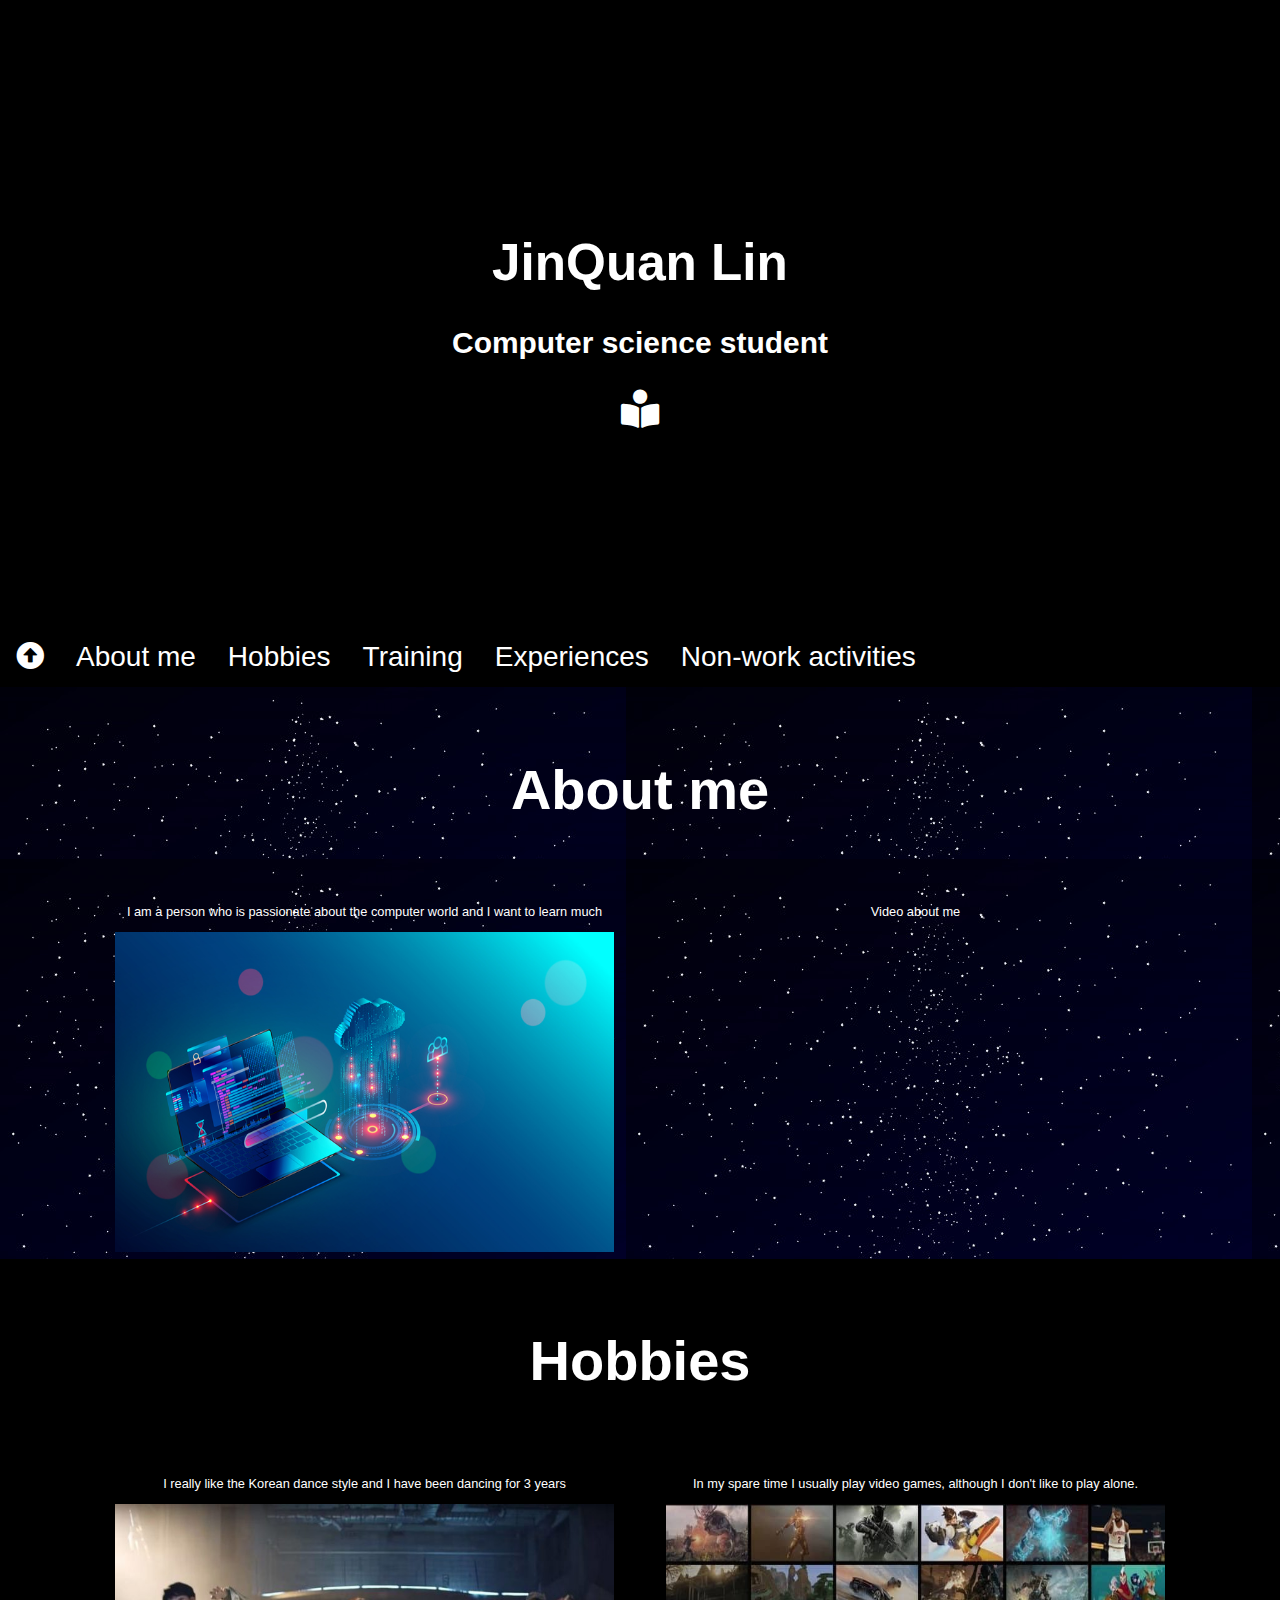
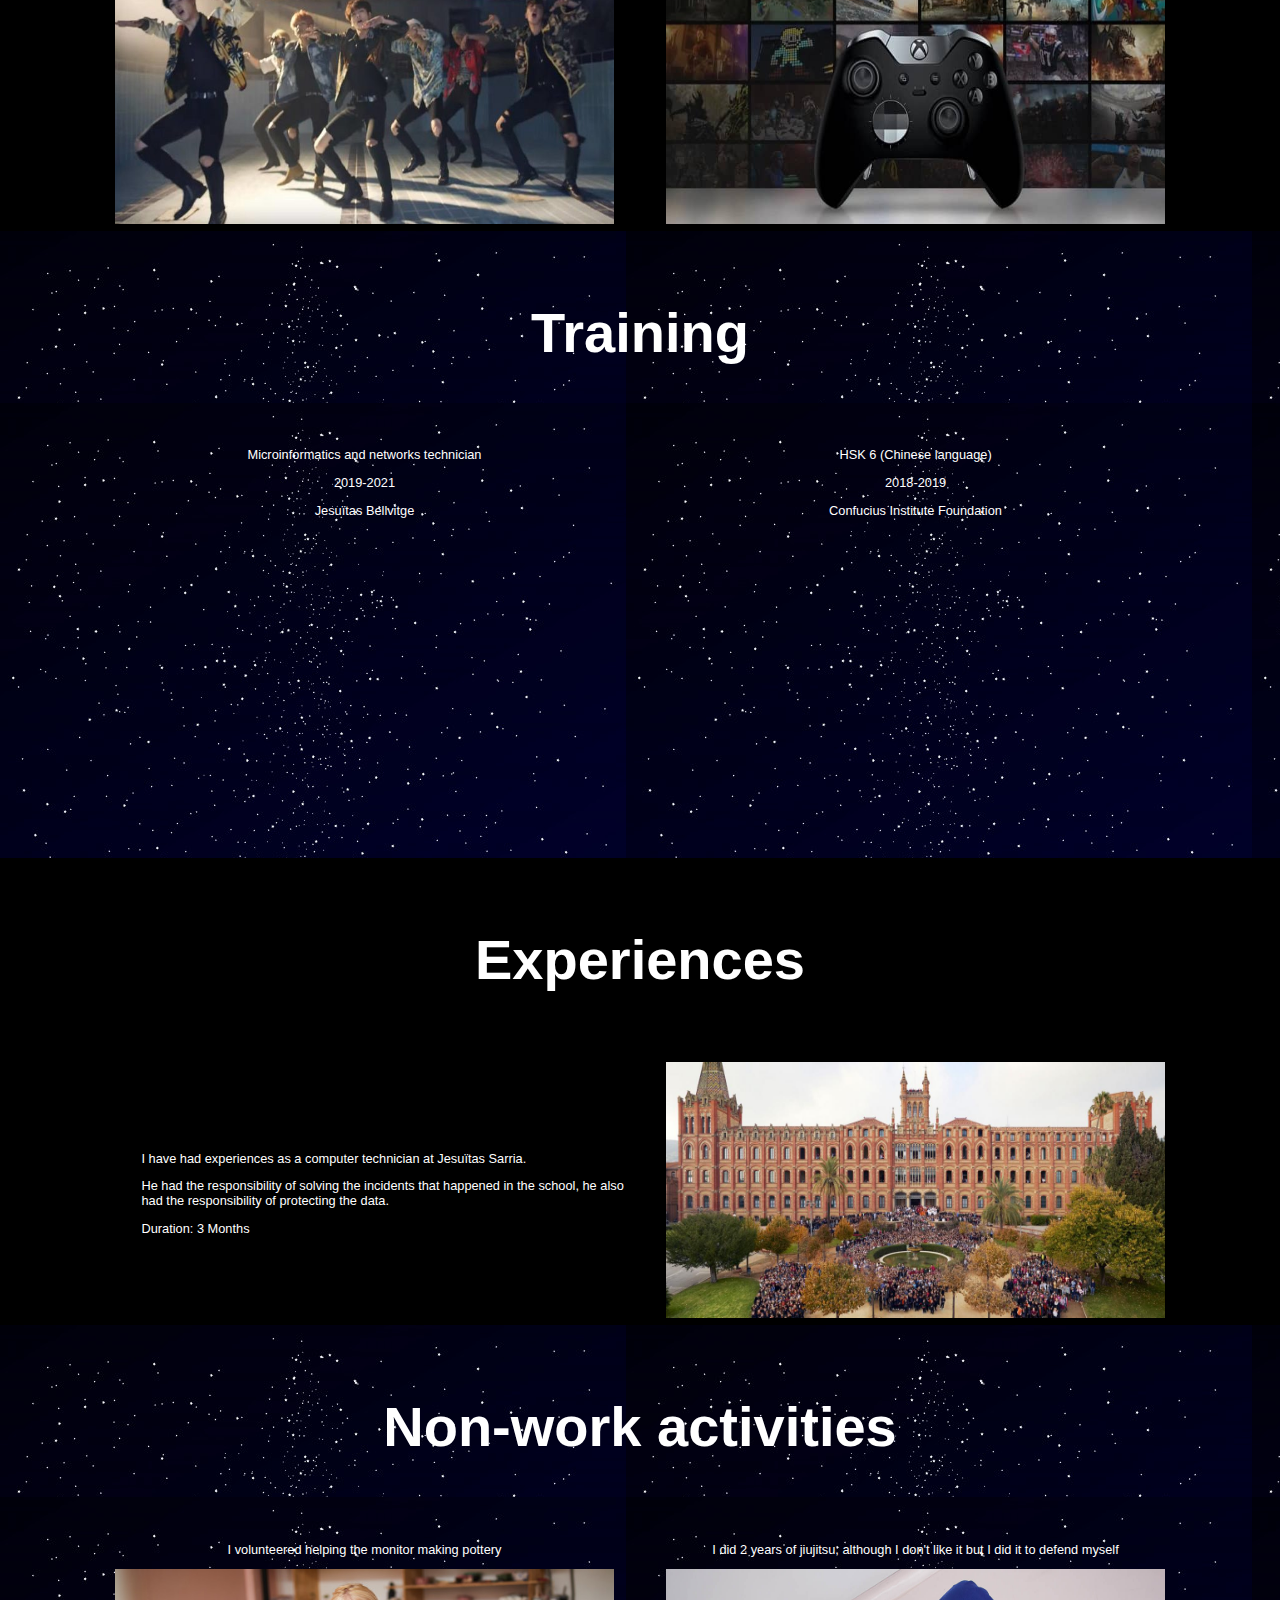
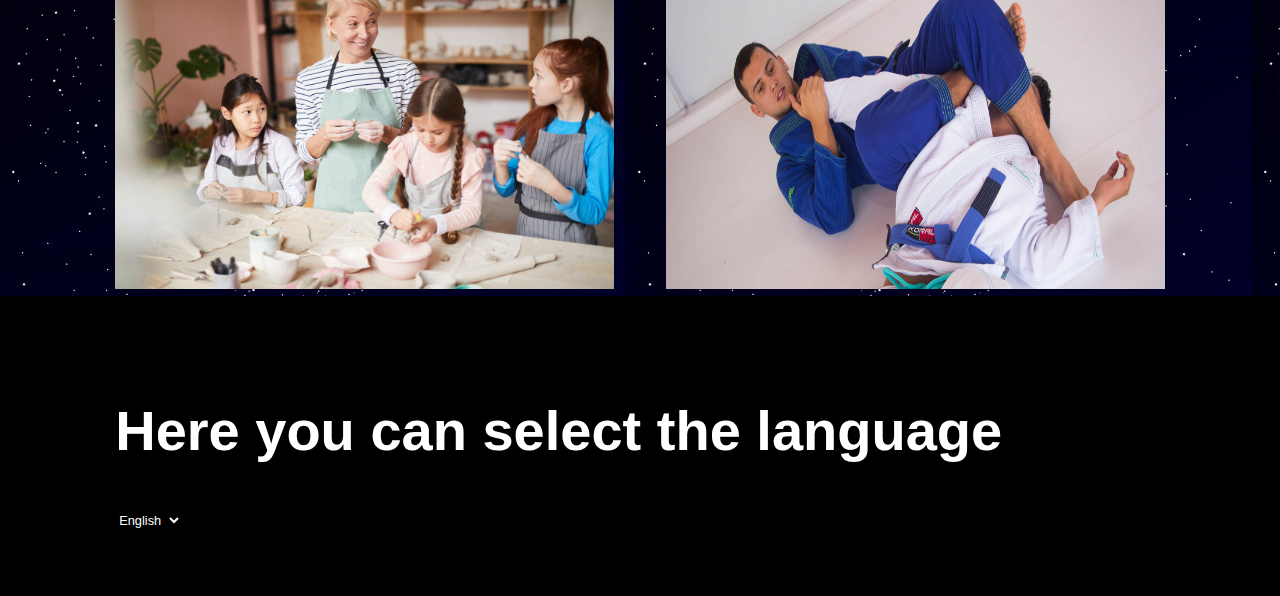
==== en/index.html @ cb186760 "6/5/2021" ====
<!DOCTYPE html>
<html lang="en">

<head>
    <link rel="stylesheet" href="../css/style.css">
    <link rel="stylesheet" href="../fontawesome/css/all.css">
    <meta charset="UTF-8">
    <meta http-equiv="X-UA-Compatible" content="IE=edge">
    <meta name="viewport" content="width=device-width, initial-scale=1.0">
    <script src="../js/codigo.js"></script>
    <link rel="shortcut icon" href="../img/imagen icono.png">
    <title>Curriculum</title>
</head>

<body>
    <div class="row padding-all" id="header">
        <div class="header">
            <h1>JinQuan Lin</h1>
            <h3>Computer science student</h3>
            <i class="fas fa-book-reader"></i>
        </div>
    </div>
    <ul>
        <li><a class="active" href="#header"><i class="fas fa-arrow-alt-circle-up"></i></a></li>
        <li><a href="#section1">About me</a></li>
        <li><a href="#section2">Hobbies</a></li>
        <li><a href="#section3">Training</a></li>
        <li><a href="#section4">Experiences</a></li>
        <li><a href="#section5">Non-work activities</a></li>
    </ul>
    <div class="row flex padding-all" id="section1">
        <div class="column1">
            <h1>About me</h1>
        </div>
    </div>
    <div class="row flex padding-all" id="section1">
        <div class="column2">
            <p>I am a person who is passionate about the computer world and I want to learn much</p>
            <img src="../img/column2.jpg" alt="Portatil con coneciones red y con estadistica">
        </div>
        <div class="column-extra3">
            <p>Video about me</p>
            <iframe width="100%" height="100%" src="https://www.youtube.com/embed/conkYvwf-R4" title="YouTube video player" frameborder="0" allow="accelerometer; autoplay; clipboard-write; encrypted-media; gyroscope; picture-in-picture" allowfullscreen></iframe>
        </div>
    </div>
    <div class="row padding-all" id="section2">
        <div class="column3">
            <h1>Hobbies</h1>
        </div>
    </div>
    <div class="row padding-all" id="section2">
        <div class="column4">
            <p>I really like the Korean dance style and I have been dancing for 3 years</p>
            <img src="../img/column4-1.jpg" alt="Personas bailando">
        </div>
        <div class="column-extra2">
            <p>In my spare time I usually play video games, although I don't like to play alone.</p>
            <img src="../img/column4-2.jpg" alt="Mando y fondo de juego">
        </div>
    </div>
    <div class="row padding-all" id="section3">
        <div class="column5">
            <h1>Training</h1>
        </div>
    </div>
    <div class="row padding-all" id="section3">
        <div class="column6">
            <p>Microinformatics and networks technician</p>
            <p>2019-2021</p>
            <p>Jesuïtas Bellvitge</p>
            <iframe src="https://www.google.com/maps/embed?pb=!1m18!1m12!1m3!1d2995.1133705573866!2d2.1050974154246163!3d41.34988947926769!2m3!1f0!2f0!3f0!3m2!1i1024!2i768!4f13.1!3m3!1m2!1s0x12a498d64bd023fd%3A0x26089fc39cb352a3!2sCentro%20de%20Estudios%20Joan%20XXIII!5e0!3m2!1ses!2ses!4v1619547331069!5m2!1ses!2ses"
                width="100%" height="100%" style="border:0;" allowfullscreen="" loading="lazy"></iframe>
        </div>
        <div class="column-extra1">
            <p>HSK 6 (Chinese language)</p>
            <p>2018-2019</p>
            <p>Confucius Institute Foundation</p>
            <iframe src="https://www.google.com/maps/embed?pb=!1m18!1m12!1m3!1d1779.9825543794273!2d2.166922103546625!3d41.38360215864422!2m3!1f0!2f0!3f0!3m2!1i1024!2i768!4f13.1!3m3!1m2!1s0x12a4a28ba73af2df%3A0xcb221d647da743d0!2sFundaci%C3%B3n%20Instituto%20Confucio!5e0!3m2!1ses!2ses!4v1619547407084!5m2!1ses!2ses"
                width="100%" height="100%" style="border:0;" allowfullscreen="" loading="lazy"></iframe>
        </div>
    </div>
    <div class="row padding-all" id="section4">
        <div class="column7">
            <h1>Experiences</h1>
        </div>
    </div>
    <div class="row flex padding-all" id="section4">
        <div class="column8">
            <p>I have had experiences as a computer technician at Jesuïtas Sarria.</p>
            <p>He had the responsibility of solving the incidents that happened in the school, he also had the responsibility of protecting the data.</p>
            <p>Duration: 3 Months</p>
        </div>
        <div class="column8">
            <img src="../img/column8.jpg" alt="Edificio de Jesuïtas Sarria">
        </div>
    </div>
    <div class="row padding-all" id="section5">
        <div class="column9">
            <h1>Non-work activities</h1>
        </div>
    </div>
    <div class="row flex padding-all" id="section5">
        <div class="column10">
            <p>I volunteered helping the monitor making pottery</p>
            <img src="../img/column10-1.jpg" alt="Abuela enseñando a niñas hacer cerámica">
        </div>
        <div class="column11">
            <p>I did 2 years of jiujitsu, although I don't like it but I did it to defend myself</p>
            <img src="../img/column10-2.jpg" alt="Arte marcial balasileña">
        </div>
    </div>
    <div class="row padding-all" id="section6">
        <div class="column12">
            <h1> Here you can select the language</h1>
            <select name="language" id="language" onchange="language()">
                <option value="ES" selected>English</option>
                <option value="EN">Spanish</option>
            </select>
        </div>
    </div>
</body>

</html>
---- css/style.css ----
* {
    box-sizing: border-box;
    /* font */
    font-family: "Averta CY", sans-serif;
}

body {
    margin: 0;
}


/* Desprazamiento suave*/

html {
    scroll-behavior: smooth;
}


/* Clear floats after the columns */

.row:after {
    content: "";
    display: table;
    clear: both;
}


/*padding*/

.padding-all {
    padding-left: 9vw;
    padding-right: 9vw;
    padding-top: 2.5vw;
}


/*Flex*/

.flex {
    display: flex;
    align-items: center;
    align-content: center;
}

.header {
    text-align: center;
    font-size: 2vw;
}

#header {
    padding-left: 10vw;
    padding-top: 15.5vw;
    padding-bottom: 15.5vw;
    padding-right: 10vw;
    background-color: black;
    color: white;
}


/*column*/

.column1 {
    width: 100%;
    float: left;
}

.column2 {
    width: 50%;
    float: left;
    text-align: center;
}

.column-extra3 {
    width: 50%;
    float: left;
    text-align: center;
}

.column3 {
    width: 100%;
    float: left;
}

.column4 {
    width: 50%;
    float: left;
    text-align: center;
}

.column-extra2 {
    width: 50%;
    float: left;
    text-align: center;
}

.column5 {
    width: 100%;
    float: left;
    text-align: center;
}

.column6 {
    width: 50%;
    float: left;
    text-align: center;
}

.column-extra1 {
    width: 50%;
    float: left;
    text-align: center;
}

.column7 {
    width: 100%;
    float: left;
    text-align: center;
}

.column8 {
    width: 50%;
    float: left;
}

.column9 {
    width: 100%;
    float: left;
    text-align: center;
}

.column10 {
    width: 50%;
    float: left;
    text-align: center;
}

.column11 {
    width: 50%;
    float: left;
    text-align: center;
}

.column12 {
    width: 100%;
    float: left;
}

.column1 h1,
.column3 h1 {
    text-align: center;
}

.column11 p {
    text-align: center;
}


/*section*/

#section1 {
    color: white;
    background-image: url(../img/background1.jpg);
}

#section2 {
    background-color: black;
    color: white;
}

#section3 {
    color: white;
    background-image: url(../img/background1.jpg)
}

#section4 {
    background-color: black;
    color: white;
}

#section5 {
    background-image: url(../img/background1.jpg);
    color: white;
}

#section6 {
    background-color: black;
    color: white;
    padding-top: 5%;
    padding-bottom: 5%;
}


/*Cambiador de idioma*/

#section6 select {
    background-color: black;
    color: white;
    border: black;
    font-size: 1vw;
}


/*tamaño de letras*/

#section1 p,
#section2 p,
#section3 p,
#section4 p,
#section5 p {
    font-size: 1vw;
}


/*texto paddin para que se ponga recto con las imagenes*/

.column2 p {
    padding-right: 5%;
}

.column-extra3 p {
    padding-left: 5%;
}

.column4 p {
    padding-right: 5%;
}

.column-extra2 p {
    padding-left: 5%;
}

.column6 p {
    padding-right: 5%;
}

.column-extra1 p {
    padding-left: 5%;
}

.column8 p {
    padding-left: 5%;
}

.column10 p {
    padding-right: 5%;
}

.column11 p {
    padding-left: 5%;
}


/*imgen*/

.header i {
    font-size: 3vw;
}

.column2 img {
    width: 100%;
    height: 25vw;
    padding-right: 5%;
}

.column-extra3 iframe {
    width: 100%;
    height: 25vw;
    padding-left: 5%;
}

.column4 img {
    width: 100%;
    height: 25vw;
    padding-right: 5%;
}

.column-extra2 img {
    width: 100%;
    height: 25vw;
    padding-left: 5%;
}

.column6 iframe {
    height: 25vw;
    padding-right: 5%;
}

.column-extra1 iframe {
    height: 25vw;
    padding-left: 5%;
}

.column8 img {
    width: 100%;
    height: 20vw;
    padding-left: 5%;
}

.column10 img {
    width: 100%;
    height: 25vw;
    padding-right: 5%;
}

.column11 img {
    width: 100%;
    height: 25vw;
    padding-left: 5%;
}


/*Menu de navegacion*/

body {
    font-size: 28px;
}

ul {
    list-style-type: none;
    margin: 0;
    padding: 0;
    overflow: hidden;
    background-color: black;
    position: -webkit-sticky;
    /* Safari */
    position: sticky;
    top: 0;
}

li {
    float: left;
}

li a {
    display: block;
    color: white;
    text-align: center;
    padding: 14px 16px;
    text-decoration: none;
}

li a:hover {
    background-color: gray;
}

.active {
    background-color: black;
}

@media screen and (max-width:750px) {
    .flex {
        display: block;
    }
    .padding-all {
        padding-left: 4vw;
        padding-right: 4vw;
    }
    .header {
        font-size: 5vw;
    }
    .header i {
        font-size: 6vw;
    }
    /* barra de navegacion*/
    li {
        font-size: 3.5vw;
    }
    /*Tamaño de texto*/
    .column1 h1 {
        font-size: 6vw;
    }
    .column3 h1 {
        font-size: 6vw;
    }
    .column5 h1 {
        font-size: 6vw;
    }
    .column7 h1 {
        font-size: 6vw;
    }
    .column9 h1 {
        font-size: 6vw;
    }
    .column12 h1 {
        font-size: 6vw;
    }
    #section6 select {
        font-size: 4vw;
    }
    .column12 {
        padding-bottom: 5vw;
    }
    /*Texto*/
    #section1 p,
    #section2 p,
    #section3 p,
    #section4 p,
    #section5 p {
        font-size: 4vw;
        padding-left: 0;
        padding-right: 0;
    }
    /* Columna*/
    .column2 {
        width: 100%;
    }
    .column3 {
        width: 100%;
    }
    .column4 {
        width: 100%;
    }
    .column5 {
        width: 100%;
    }
    .column6 {
        width: 100%;
    }
    .column7 {
        width: 100%;
    }
    .column8 {
        width: 100%;
    }
    .column9 {
        width: 100%;
    }
    .column10 {
        width: 100%;
    }
    .column11 {
        width: 100%;
    }
    .column12 {
        width: 100%;
    }
    .column-extra3 {
        width: 100%;
    }
    .column-extra1 {
        width: 100%;
    }
    .column-extra2 {
        width: 100%;
    }
    /*Tamaños y padding de imagen*/
    .column2 img {
        padding-left: 0%;
        padding-right: 0%;
        width: 100%;
        height: 45vw;
    }
    .column-extra3 iframe {
        padding-left: 0%;
        padding-right: 0%;
        width: 100%;
        height: 45vw;
    }
    .column4 img {
        padding-left: 0%;
        padding-right: 0%;
        width: 100%;
        height: 50vw;
    }
    .column-extra2 img {
        padding-left: 0%;
        padding-right: 0%;
        width: 100%;
        height: 45vw;
    }
    .column6 iframe {
        padding-left: 0%;
        padding-right: 0%;
        width: 100%;
        height: 50vw;
    }
    .column-extra1 iframe {
        padding-left: 0%;
        padding-right: 0%;
        width: 100%;
        height: 45vw;
    }
    .column8 img {
        padding-left: 0%;
        padding-right: 0%;
        width: 100%;
        height: 50vw;
    }
    .column10 img {
        padding-left: 0%;
        padding-right: 0%;
        width: 100%;
        height: 50vw;
    }
    .column11 img {
        padding-left: 0%;
        padding-right: 0%;
        width: 100%;
        height: 50vw;
    }
}
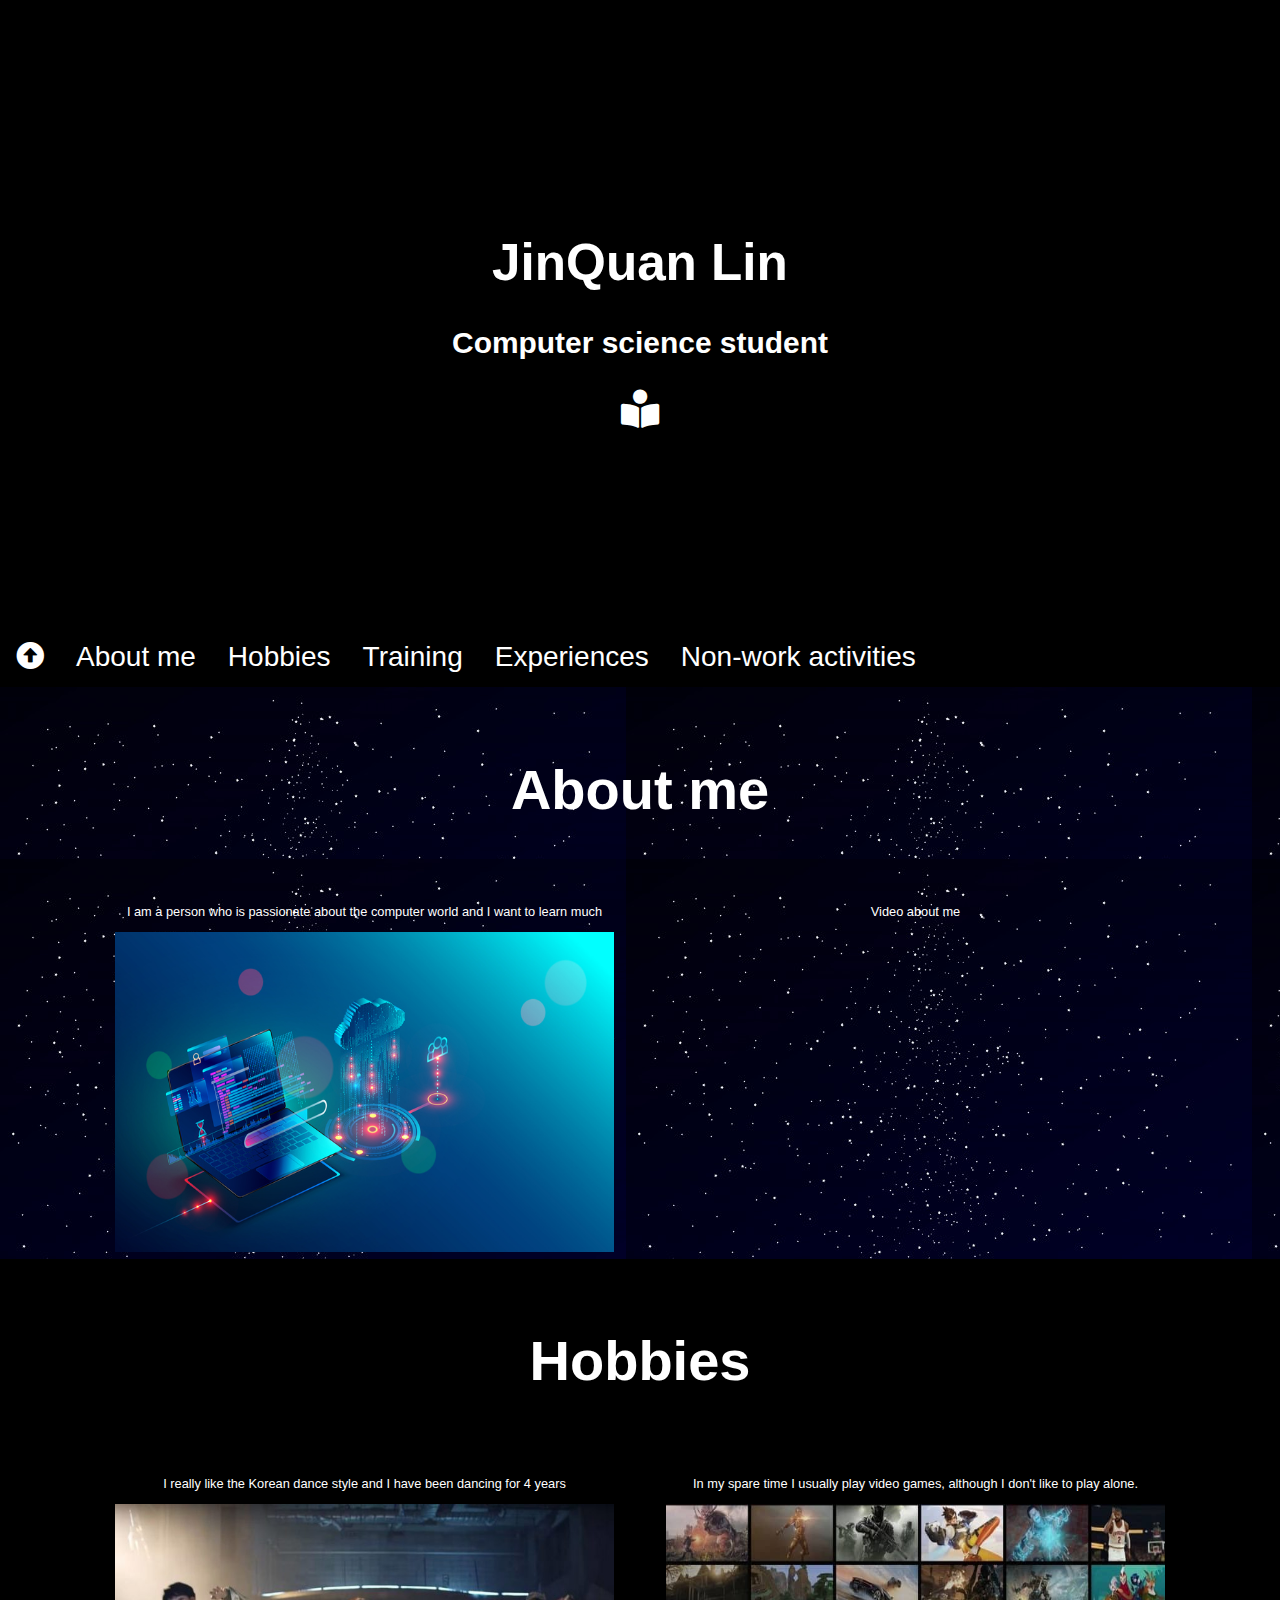
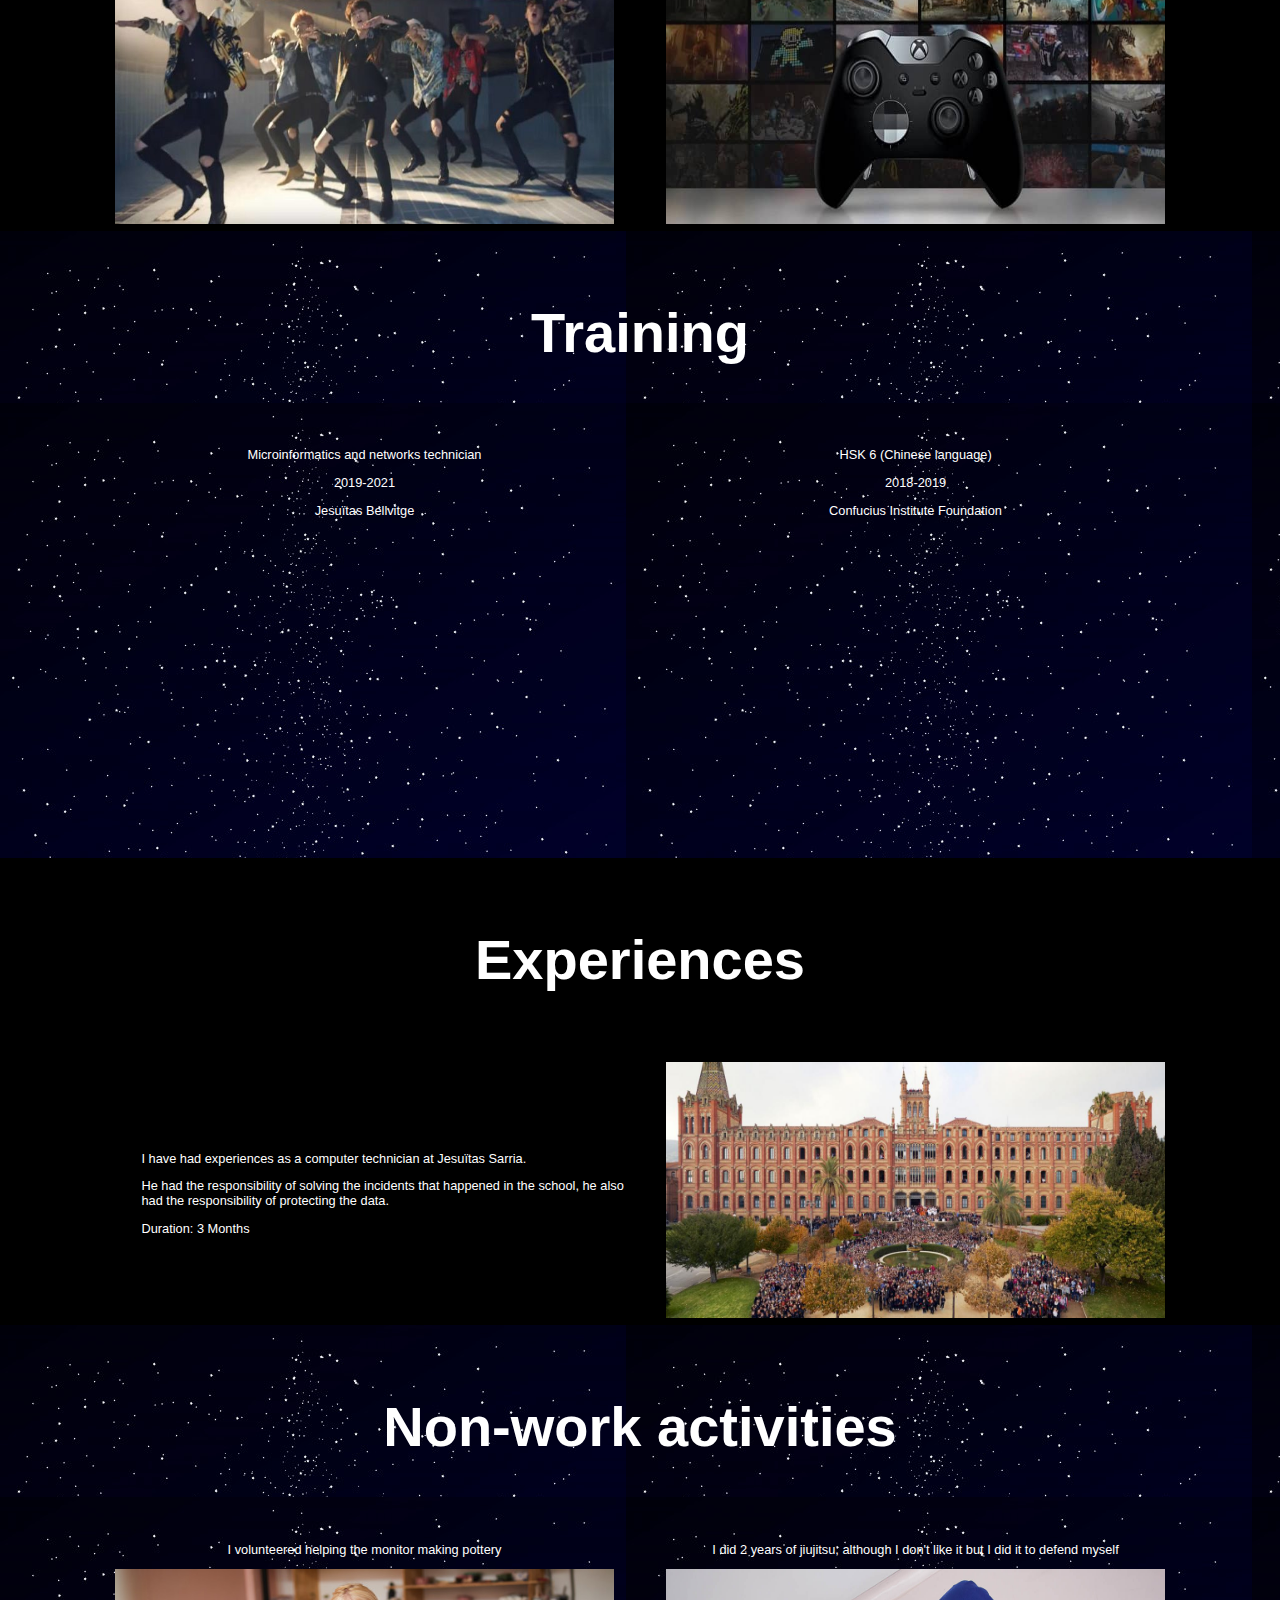
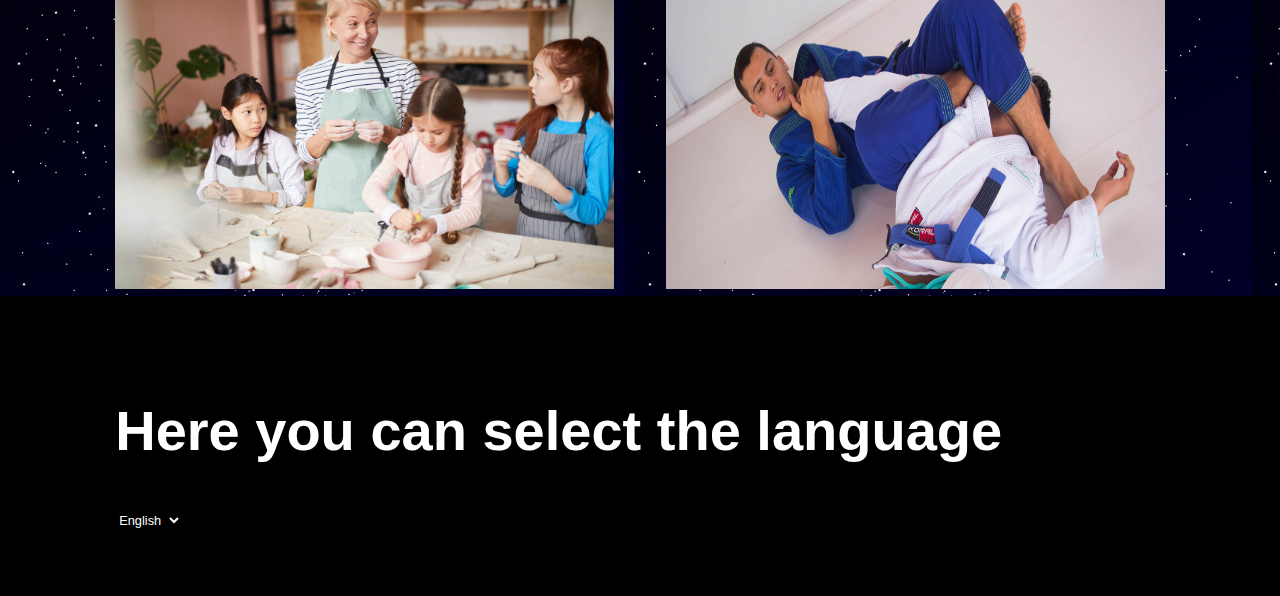
==== commit 43d8a491: "6/5/2021" ====
--- a/en/index.html
+++ b/en/index.html
@@ -50,7 +50,7 @@
     </div>
     <div class="row padding-all" id="section2">
         <div class="column4">
-            <p>I really like the Korean dance style and I have been dancing for 3 years</p>
+            <p>I really like the Korean dance style and I have been dancing for 4 years</p>
             <img src="../img/column4-1.jpg" alt="Personas bailando">
         </div>
         <div class="column-extra2">
@@ -113,8 +113,8 @@
         <div class="column12">
             <h1> Here you can select the language</h1>
             <select name="language" id="language" onchange="language()">
-                <option value="ES" selected>English</option>
-                <option value="EN">Spanish</option>
+                <option value="EN" selected>English</option>
+                <option value="ES">Spanish</option>
             </select>
         </div>
     </div>
--- a/css/style.css
+++ b/css/style.css
@@ -472,30 +472,30 @@
         padding-left: 0%;
         padding-right: 0%;
         width: 100%;
+        height: 45vw;
+    }
+    .column-extra1 iframe {
+        padding-left: 0%;
+        padding-right: 0%;
+        width: 100%;
+        height: 45vw;
+    }
+    .column8 img {
+        padding-left: 0%;
+        padding-right: 0%;
+        width: 100%;
         height: 50vw;
     }
-    .column-extra1 iframe {
-        padding-left: 0%;
-        padding-right: 0%;
-        width: 100%;
-        height: 45vw;
-    }
-    .column8 img {
+    .column10 img {
         padding-left: 0%;
         padding-right: 0%;
         width: 100%;
         height: 50vw;
     }
-    .column10 img {
+    .column11 img {
         padding-left: 0%;
         padding-right: 0%;
         width: 100%;
         height: 50vw;
     }
-    .column11 img {
-        padding-left: 0%;
-        padding-right: 0%;
-        width: 100%;
-        height: 50vw;
-    }
 }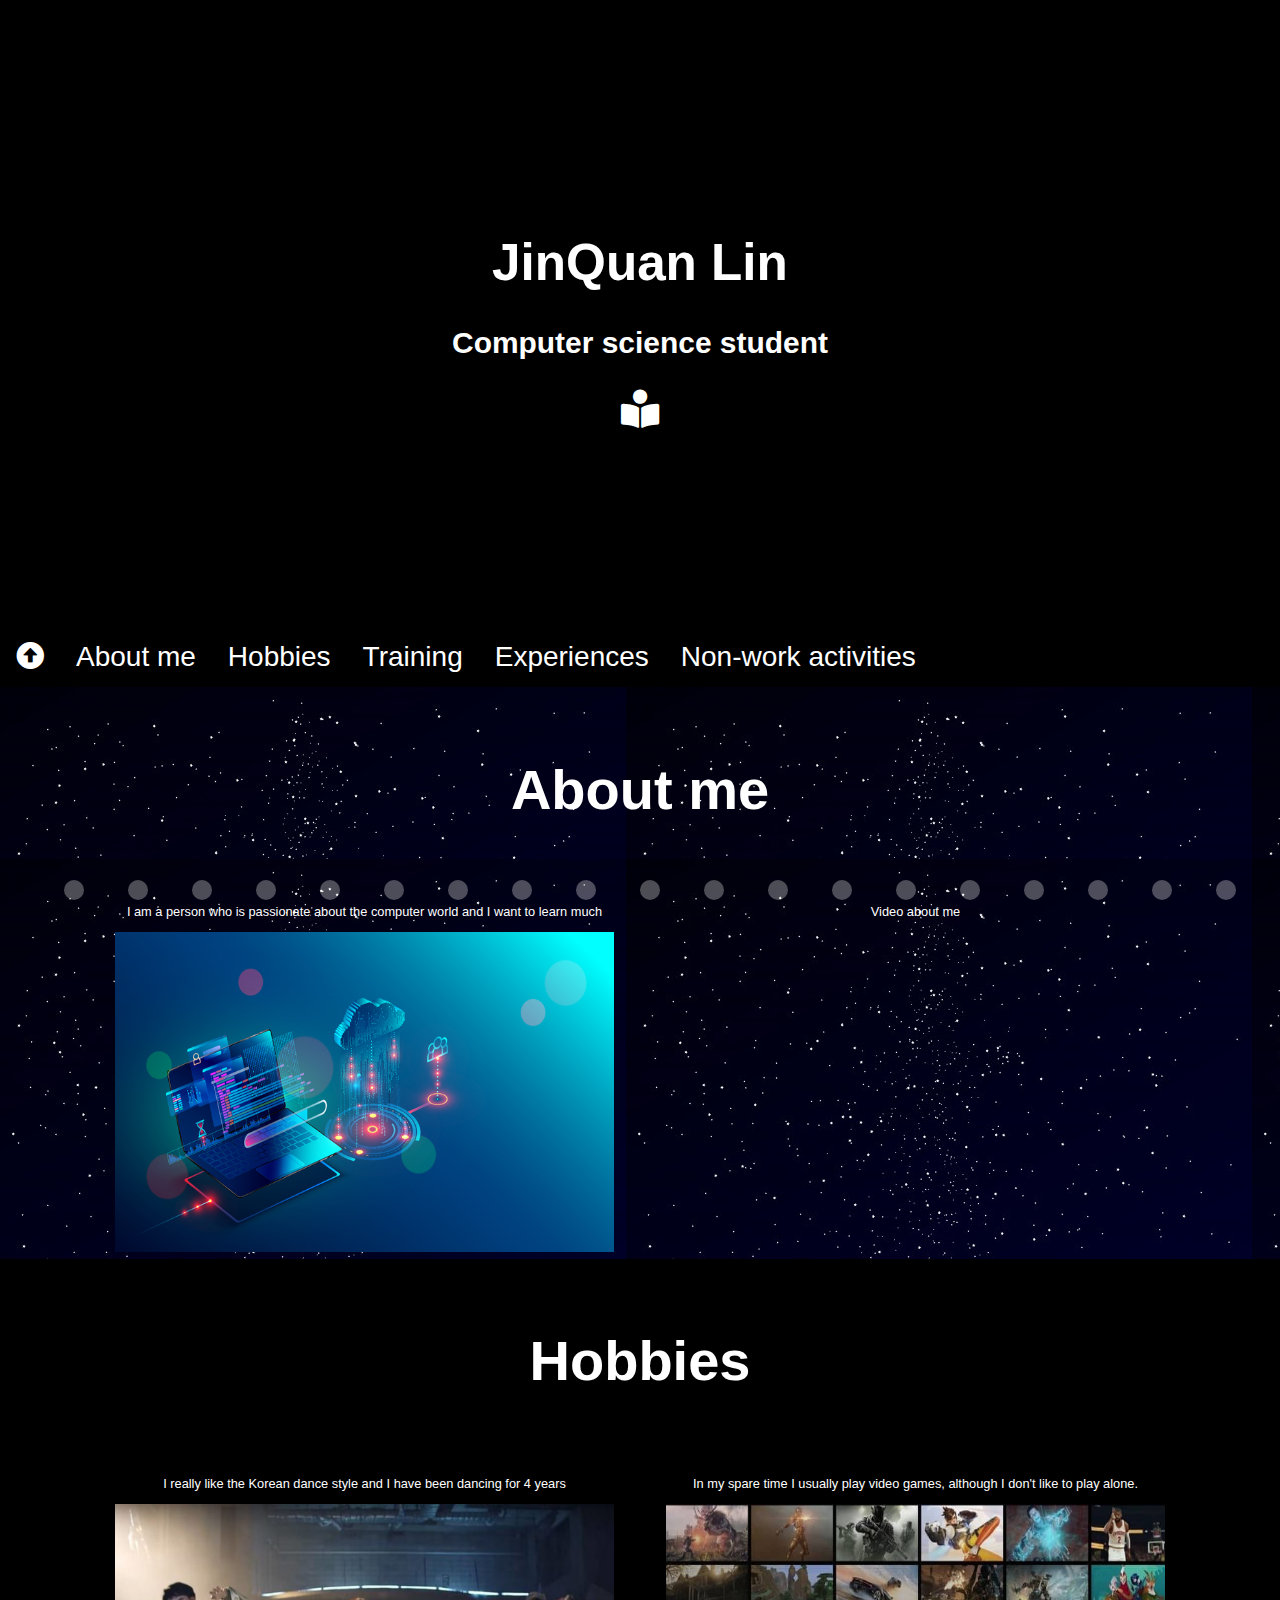
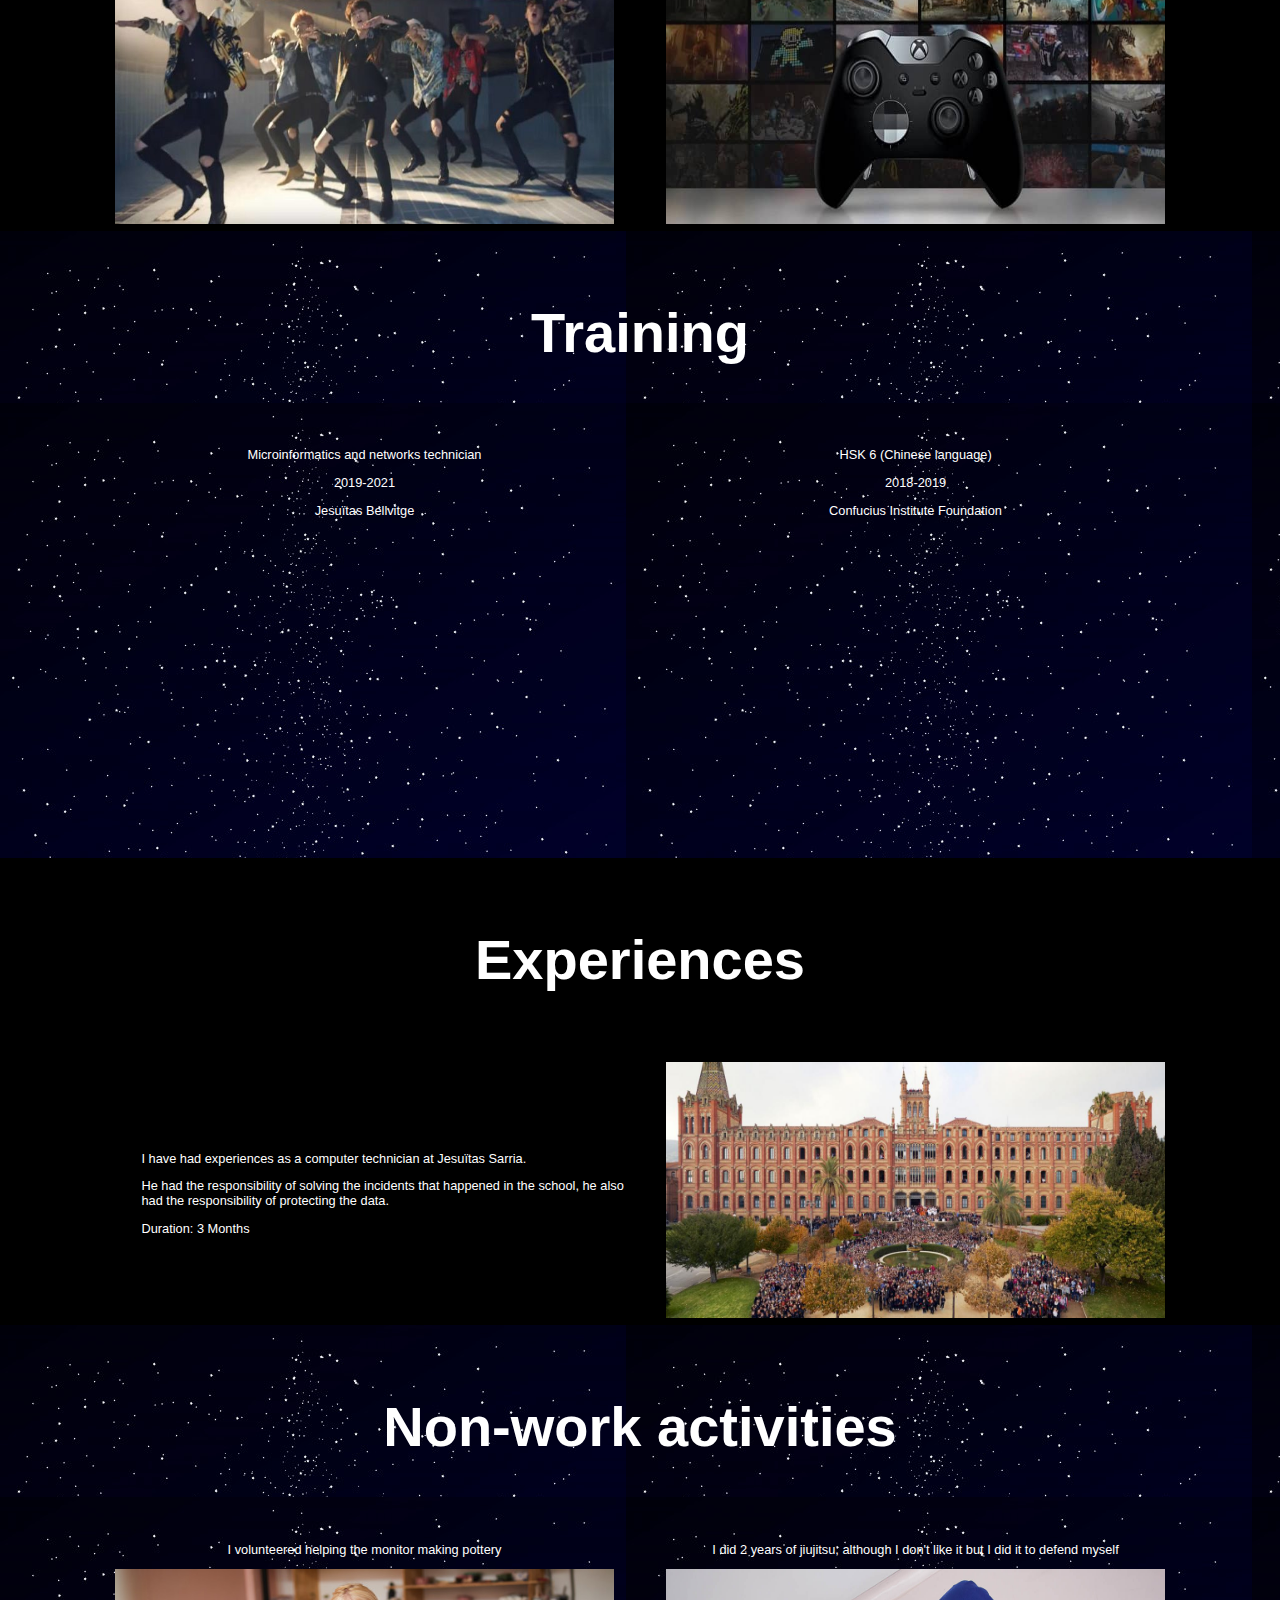
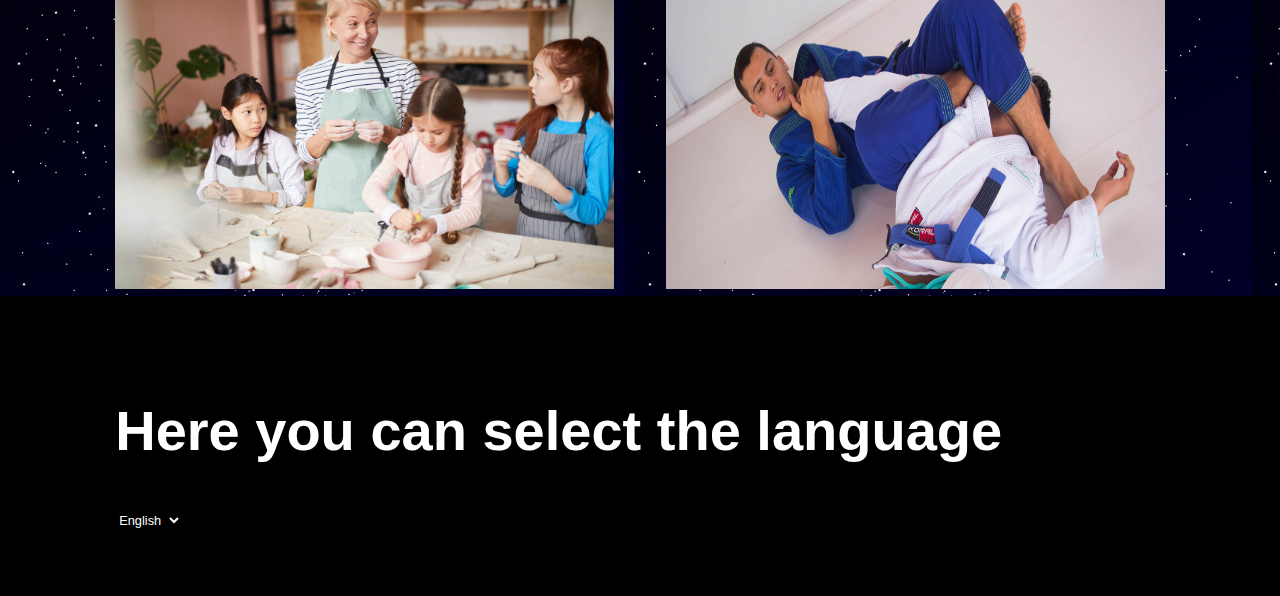
==== commit 1793a980: "07/05/2021" ====
--- a/en/index.html
+++ b/en/index.html
@@ -20,6 +20,28 @@
             <i class="fas fa-book-reader"></i>
         </div>
     </div>
+    <div class="bolas">
+        <div class="burbuja"></div>
+        <div class="burbuja"></div>
+        <div class="burbuja"></div>
+        <div class="burbuja"></div>
+        <div class="burbuja"></div>
+        <div class="burbuja"></div>
+        <div class="burbuja"></div>
+        <div class="burbuja"></div>
+        <div class="burbuja"></div>
+        <div class="burbuja"></div>
+        <div class="burbuja"></div>
+        <div class="burbuja"></div>
+        <div class="burbuja"></div>
+        <div class="burbuja"></div>
+        <div class="burbuja"></div>
+        <div class="burbuja"></div>
+        <div class="burbuja"></div>
+        <div class="burbuja"></div>
+        <div class="burbuja"></div>
+        <div class="burbuja"></div>
+    </div>
     <ul>
         <li><a class="active" href="#header"><i class="fas fa-arrow-alt-circle-up"></i></a></li>
         <li><a href="#section1">About me</a></li>
@@ -40,7 +62,7 @@
         </div>
         <div class="column-extra3">
             <p>Video about me</p>
-            <iframe width="100%" height="100%" src="https://www.youtube.com/embed/conkYvwf-R4" title="YouTube video player" frameborder="0" allow="accelerometer; autoplay; clipboard-write; encrypted-media; gyroscope; picture-in-picture" allowfullscreen></iframe>
+            <iframe width="100%" height="100%" src="https://www.youtube.com/embed/xgYDbkuuP4k" title="YouTube video player" frameborder="0" allow="accelerometer; autoplay; clipboard-write; encrypted-media; gyroscope; picture-in-picture" allowfullscreen></iframe>
         </div>
     </div>
     <div class="row padding-all" id="section2">
--- a/css/style.css
+++ b/css/style.css
@@ -347,6 +347,175 @@
     background-color: black;
 }
 
+
+/*animaciones*/
+
+.burbuja {
+    width: 20px;
+    height: 20px;
+    border-radius: 50%;
+    background: rgb(255, 255, 255);
+    opacity: .3;
+    position: absolute;
+    bottom: 0;
+    left: 5%;
+    animation: bolas 4s linear infinite;
+}
+
+.burbuja:nth-child(1) {
+    width: 20px;
+    height: 20px;
+    left: 5%;
+    animation-duration: 3.5s;
+}
+
+.burbuja:nth-child(2) {
+    width: 20px;
+    height: 20px;
+    left: 10%;
+    animation-duration: 3s;
+}
+
+.burbuja:nth-child(3) {
+    width: 20px;
+    height: 20px;
+    left: 15%;
+    animation-duration: 3.75s;
+}
+
+.burbuja:nth-child(4) {
+    width: 20px;
+    height: 20px;
+    left: 20%;
+    animation-duration: 2.5s;
+}
+
+.burbuja:nth-child(5) {
+    width: 20px;
+    height: 20px;
+    left: 25%;
+    animation-duration: 4s;
+}
+
+.burbuja:nth-child(6) {
+    width: 20px;
+    height: 20px;
+    left: 30%;
+    animation-duration: 3.5s;
+}
+
+.burbuja:nth-child(7) {
+    width: 20px;
+    height: 20px;
+    left: 35%;
+    animation-duration: 2.5s;
+}
+
+.burbuja:nth-child(8) {
+    width: 20px;
+    height: 20px;
+    left: 40%;
+    animation-duration: 3.75s;
+}
+
+.burbuja:nth-child(9) {
+    width: 20px;
+    height: 20px;
+    left: 45%;
+    animation-duration: 1.5s;
+}
+
+.burbuja:nth-child(10) {
+    width: 20px;
+    height: 20px;
+    left: 50%;
+    animation-duration: 3s;
+}
+
+.burbuja:nth-child(11) {
+    width: 20px;
+    height: 20px;
+    left: 55%;
+    animation-duration: 2.75s;
+}
+
+.burbuja:nth-child(12) {
+    width: 20px;
+    height: 20px;
+    left: 60%;
+    animation-duration: 3.5s;
+}
+
+.burbuja:nth-child(13) {
+    width: 20px;
+    height: 20px;
+    left: 65%;
+    animation-duration: 2s;
+}
+
+.burbuja:nth-child(14) {
+    width: 20px;
+    height: 20px;
+    left: 70%;
+    animation-duration: 3s;
+}
+
+.burbuja:nth-child(15) {
+    width: 20px;
+    height: 20px;
+    left: 75%;
+    animation-duration: 3.75s;
+}
+
+.burbuja:nth-child(16) {
+    width: 20px;
+    height: 20px;
+    left: 80%;
+    animation-duration: 4s;
+}
+
+.burbuja:nth-child(17) {
+    width: 20px;
+    height: 20px;
+    left: 85%;
+    animation-duration: 2.5s;
+}
+
+.burbuja:nth-child(18) {
+    width: 20px;
+    height: 20px;
+    left: 90%;
+    animation-duration: 3.5s;
+}
+
+.burbuja:nth-child(19) {
+    width: 20px;
+    height: 20px;
+    left: 95%;
+    animation-duration: 4s;
+}
+
+.burbuja:nth-child(20) {
+    width: 20px;
+    height: 20px;
+    left: 100%;
+    animation-duration: 2s;
+}
+
+@keyframes bolas {
+    0% {
+        bottom: 0;
+        opacity: 0;
+    }
+    50% {
+        opacity: .4;
+    }
+    100% {
+        bottom: 100vh;
+        opacity: 0;
+    }
+}
+
 @media screen and (max-width:750px) {
     .flex {
         display: block;
@@ -360,6 +529,10 @@
     }
     .header i {
         font-size: 6vw;
+    }
+    #header {
+        padding-top: 65.5vw;
+        padding-bottom: 65.5vw;
     }
     /* barra de navegacion*/
     li {
@@ -472,13 +645,13 @@
         padding-left: 0%;
         padding-right: 0%;
         width: 100%;
-        height: 45vw;
+        height: 50vw;
     }
     .column-extra1 iframe {
         padding-left: 0%;
         padding-right: 0%;
         width: 100%;
-        height: 45vw;
+        height: 50vw;
     }
     .column8 img {
         padding-left: 0%;
